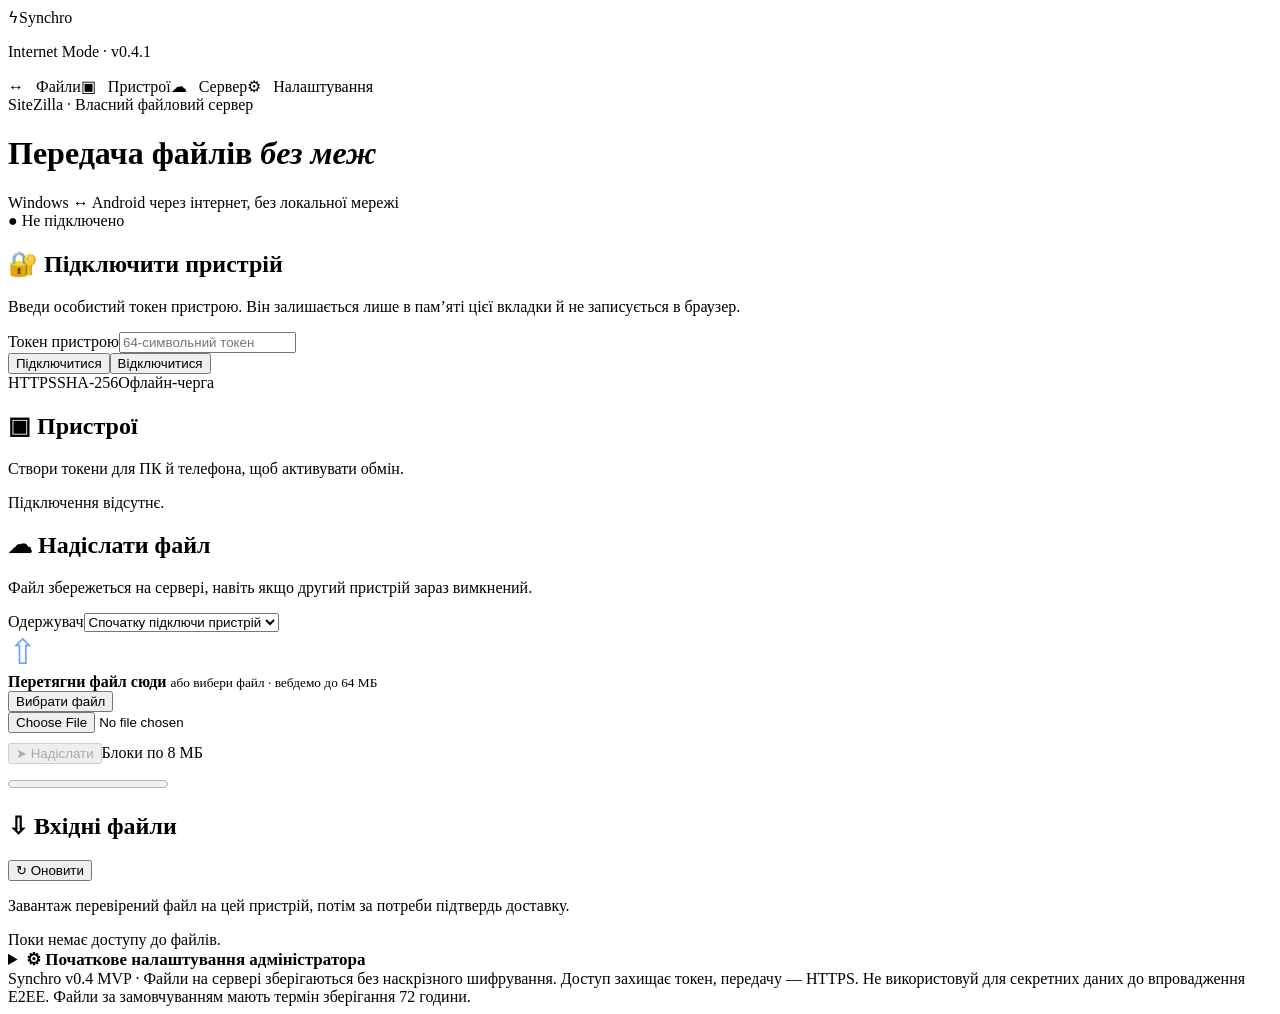
==== web/index.html @ 283eab7f "chore: align Synchro server, web and installer version 0.4.1" ====
<!doctype html>
<html lang="uk">
<head>
<meta charset="utf-8">
<meta name="viewport" content="width=device-width,initial-scale=1">
<meta name="referrer" content="no-referrer">
<meta name="theme-color" content="#0b1328">
<title>Synchro Disk · SiteZilla</title>
<link rel="stylesheet" href="/app.css">
</head>
<body>
<div class="app">
<aside class="sidebar">
 <div class="brand"><span class="logo">ϟ</span><span>Synchro</span></div>
 <p class="subtle">Internet Mode · v0.4.1</p>
 <div class="nav"><span class="active">↔ &nbsp; Файли</span><span>▣ &nbsp; Пристрої</span><span>☁ &nbsp; Сервер</span><span>⚙ &nbsp; Налаштування</span></div>
 <div class="sidebar-foot">SiteZilla · Власний файловий сервер</div>
</aside>
<main>
 <div class="top">
  <div><h1>Передача файлів <em>без меж</em></h1><div class="subtle">Windows ↔ Android через інтернет, без локальної мережі</div></div>
  <div class="pill" id="connection">● Не підключено</div>
 </div>
 <div class="layout">
  <section class="card">
   <h2>🔐 Підключити пристрій</h2>
   <p>Введи особистий токен пристрою. Він залишається лише в пам’яті цієї вкладки й не записується в браузер.</p>
   <div class="field"><label for="deviceToken">Токен пристрою</label><input id="deviceToken" type="password" autocomplete="off" spellcheck="false" placeholder="64-символьний токен"></div>
   <div class="row"><button id="connect" class="primary">Підключитися</button><button id="disconnect">Відключитися</button></div>
   <div id="loginMessage" class="status" role="status"></div>
   <div class="chips"><span class="chip">HTTPS</span><span class="chip">SHA-256</span><span class="chip">Офлайн-черга</span></div>
  </section>
  <section class="card">
   <h2>▣ Пристрої</h2>
   <p id="identity">Створи токени для ПК й телефона, щоб активувати обмін.</p>
   <div id="deviceList" class="list"><span class="subtle">Підключення відсутнє.</span></div>
  </section>
  <section class="card">
   <h2>☁ Надіслати файл</h2>
   <p>Файл збережеться на сервері, навіть якщо другий пристрій зараз вимкнений.</p>
   <div class="field"><label for="recipient">Одержувач</label><select id="recipient"><option value="">Спочатку підключи пристрій</option></select></div>
   <div class="drop" id="drop">
    <div style="font-size:35px;color:#65a6ff">⇧</div><strong>Перетягни файл сюди</strong>
    <small>або вибери файл · вебдемо до 64 МБ</small>
    <div><button id="choose">Вибрати файл</button></div>
   </div>
   <input id="uploadInput" type="file" class="hidden" aria-label="Вибери файл">
   <div id="selectedFile" class="status"></div>
   <div class="row" style="margin:10px 0"><button id="send" class="primary" disabled>➤ Надіслати</button><span class="subtle">Блоки по 8 МБ</span></div>
   <progress id="uploadProgress" max="100" value="0" class="hidden"></progress>
   <div id="uploadMessage" class="status" role="status"></div>
  </section>
  <section class="card">
   <div class="row" style="justify-content:space-between"><h2>⇩ Вхідні файли</h2><button id="refresh">↻ Оновити</button></div>
   <p>Завантаж перевірений файл на цей пристрій, потім за потреби підтвердь доставку.</p>
   <div id="inbox" class="list"><span class="subtle">Поки немає доступу до файлів.</span></div>
   <div id="inboxMessage" class="status" role="status"></div>
  </section>
  <section class="card wide">
   <details>
    <summary style="font-size:17px;font-weight:700;cursor:pointer">⚙ Початкове налаштування адміністратора</summary>
    <p style="margin-top:14px">На сервері створи <code>SYNCHRO_ADMIN_TOKEN</code>. Введи його тут, щоб одноразово видати окремі токени для Windows та Android. Адмінтокен не зберігається в браузері.</p>
    <div class="row"><input id="adminToken" type="password" class="grow" autocomplete="off" placeholder="Адмінтокен сервера">
       <input id="newDevice" class="grow" maxlength="64" placeholder="Назва: Windows PC / Android">
       <button id="register" class="primary">+ Додати пристрій</button></div>
    <div id="registerMessage" class="status" role="status"></div>
    <div id="createdToken" class="token-output hidden"></div>
    <p class="warning" style="margin-top:10px">Новий токен показується лише один раз. Збережи його в менеджері паролів. Не передавай адмінтокен пристроям.</p>
    <div class="field"><label for="adminOrigin">Публічна адреса сервера (можна змінити після встановлення)</label>
      <div class="row"><input id="adminOrigin" class="grow" type="url" placeholder="https://disk.sitezilla.net"><button id="changeDomain">Оновити адресу</button></div>
      <small class="subtle">Оновлює адресу в SQLite, але не змінює DNS, SSL або aaPanel Nginx — їх потрібно налаштувати окремо.</small>
      <div id="adminDomainMessage" class="status" role="status"></div>
    </div>
   </details>
  </section>
 </div>
 <footer>Synchro v0.4 MVP · Файли на сервері зберігаються без наскрізного шифрування. Доступ захищає токен, передачу — HTTPS. Не використовуй для секретних даних до впровадження E2EE. Файли за замовчуванням мають термін зберігання 72 години.</footer>
</main>
</div>
<script defer src="/app.js"></script>
</body>
</html>
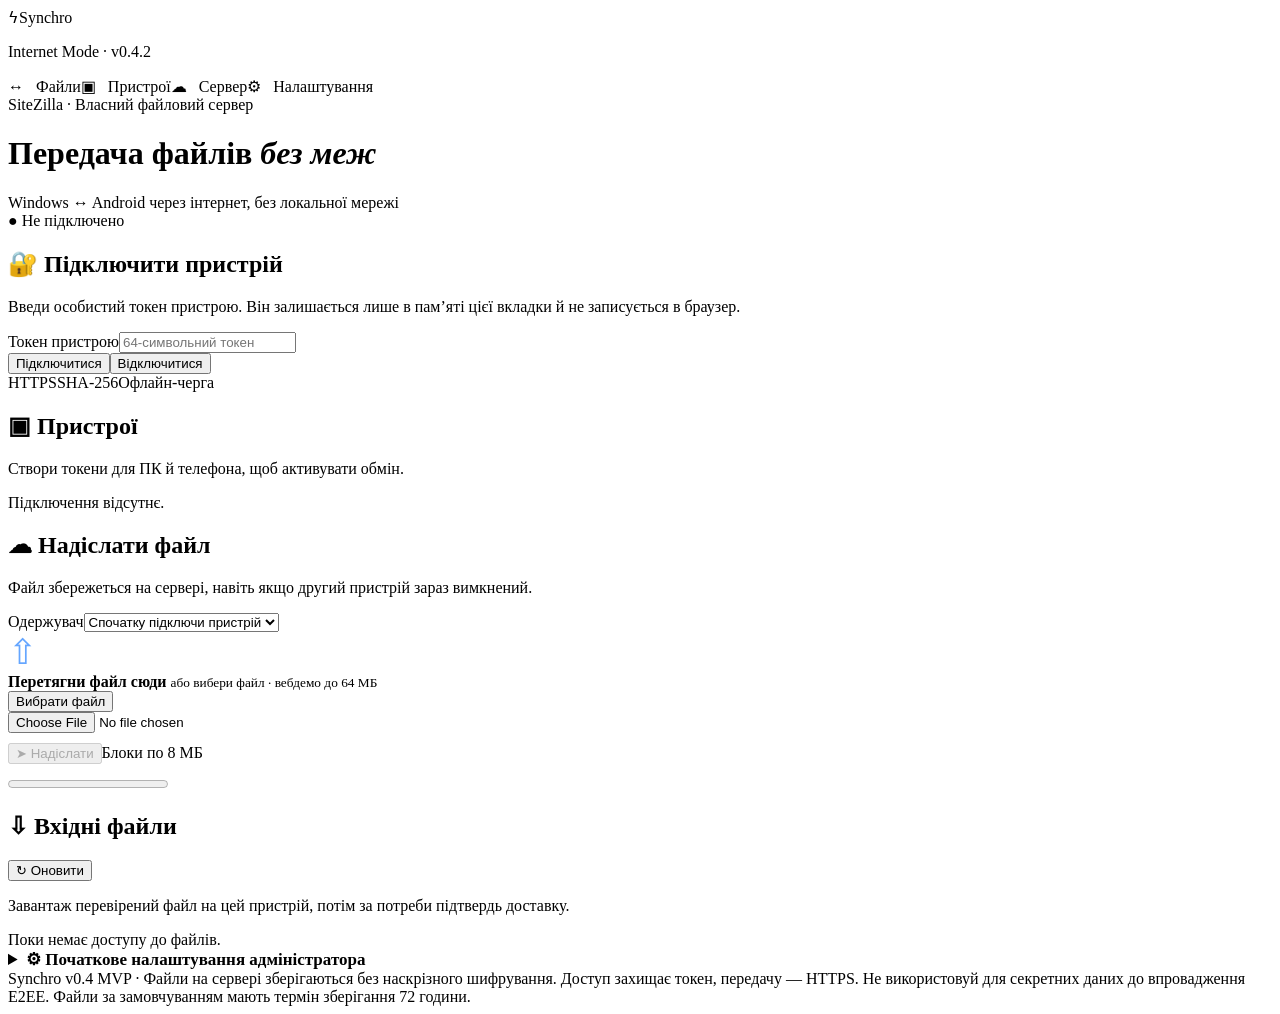
==== commit 36d7a55e: "chore: align Synchro Internet Mode 0.4.2 security update" ====
--- a/web/index.html
+++ b/web/index.html
@@ -12,7 +12,7 @@
 <div class="app">
 <aside class="sidebar">
  <div class="brand"><span class="logo">ϟ</span><span>Synchro</span></div>
- <p class="subtle">Internet Mode · v0.4.1</p>
+ <p class="subtle">Internet Mode · v0.4.2</p>
  <div class="nav"><span class="active">↔ &nbsp; Файли</span><span>▣ &nbsp; Пристрої</span><span>☁ &nbsp; Сервер</span><span>⚙ &nbsp; Налаштування</span></div>
  <div class="sidebar-foot">SiteZilla · Власний файловий сервер</div>
 </aside>
@@ -71,6 +71,10 @@
       <small class="subtle">Оновлює адресу в SQLite, але не змінює DNS, SSL або aaPanel Nginx — їх потрібно налаштувати окремо.</small>
       <div id="adminDomainMessage" class="status" role="status"></div>
     </div>
+    <div class="field">
+      <div class="row"><strong>Аналітика сервера</strong><button id="refreshServerStats">↻ Оновити</button></div>
+      <div id="serverStats" class="subtle" role="status">Натисни «Оновити», щоб переглянути пристрої, передачі та доступний обсяг VPS.</div>
+    </div>
    </details>
   </section>
  </div>
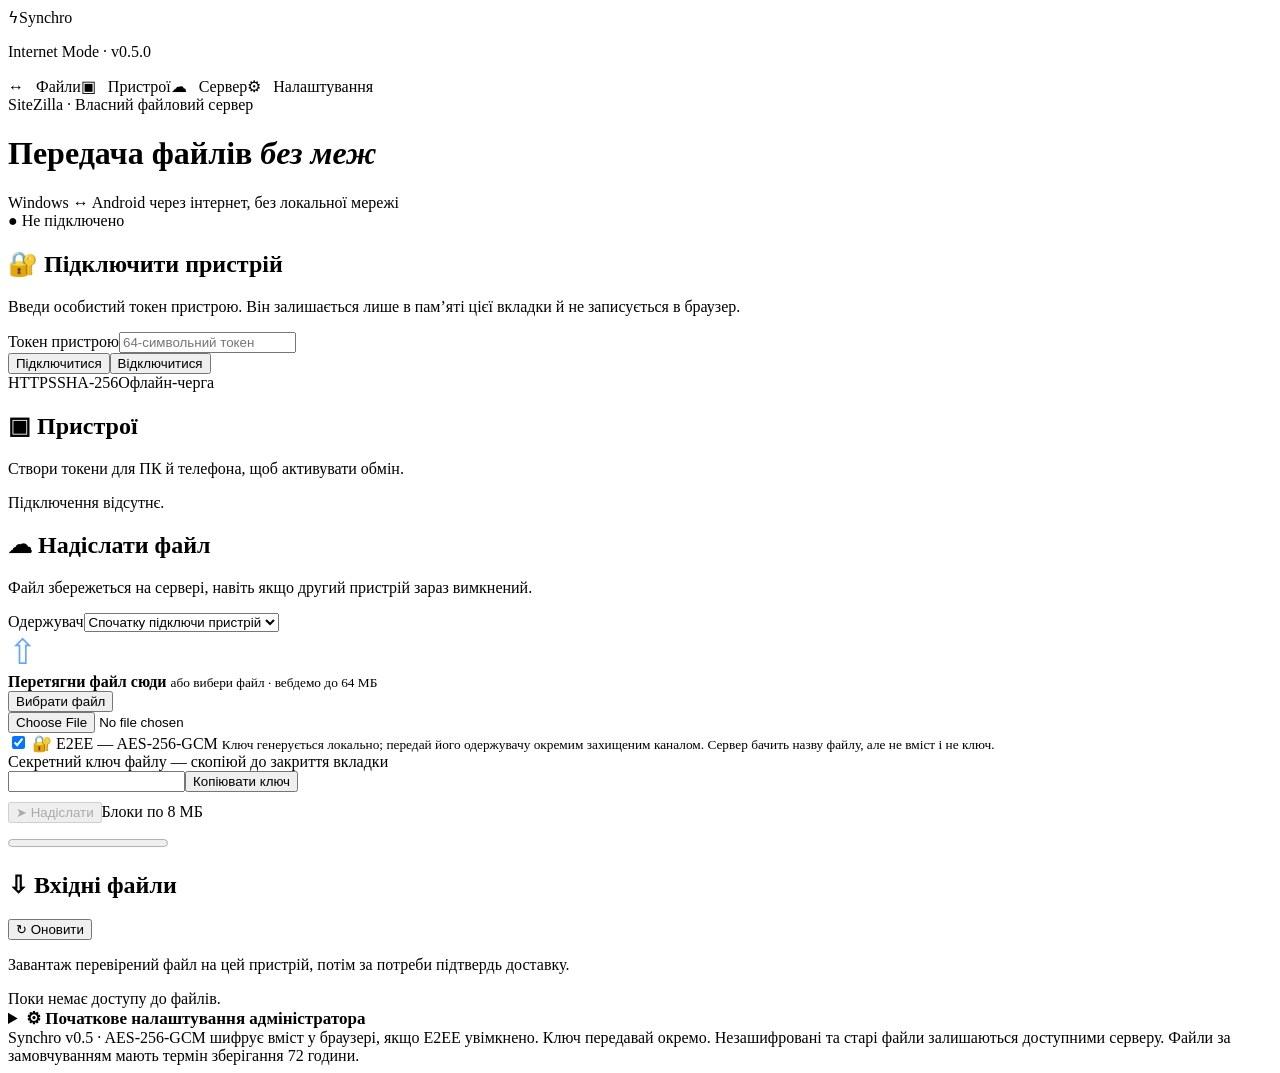
==== commit 145710d8: "feat(web): client-side AES-256-GCM E2EE and resumable upload checkpoints" ====
--- a/web/index.html
+++ b/web/index.html
@@ -12,7 +12,7 @@
 <div class="app">
 <aside class="sidebar">
  <div class="brand"><span class="logo">ϟ</span><span>Synchro</span></div>
- <p class="subtle">Internet Mode · v0.4.2</p>
+ <p class="subtle">Internet Mode · v0.5.0</p>
  <div class="nav"><span class="active">↔ &nbsp; Файли</span><span>▣ &nbsp; Пристрої</span><span>☁ &nbsp; Сервер</span><span>⚙ &nbsp; Налаштування</span></div>
  <div class="sidebar-foot">SiteZilla · Власний файловий сервер</div>
 </aside>
@@ -46,6 +46,14 @@
    </div>
    <input id="uploadInput" type="file" class="hidden" aria-label="Вибери файл">
    <div id="selectedFile" class="status"></div>
+   <div class="field">
+    <label><input id="encrypt" type="checkbox" checked> 🔐 E2EE — AES-256-GCM</label>
+    <small>Ключ генерується локально; передай його одержувачу окремим захищеним каналом. Сервер бачить назву файлу, але не вміст і не ключ.</small>
+   </div>
+   <div class="field hidden" id="e2eeKeyBox">
+    <label for="e2eeKey">Секретний ключ файлу — скопіюй до закриття вкладки</label>
+    <div class="row"><input id="e2eeKey" class="grow" type="text" readonly autocomplete="off"><button id="copyE2EEKey">Копіювати ключ</button></div>
+   </div>
    <div class="row" style="margin:10px 0"><button id="send" class="primary" disabled>➤ Надіслати</button><span class="subtle">Блоки по 8 МБ</span></div>
    <progress id="uploadProgress" max="100" value="0" class="hidden"></progress>
    <div id="uploadMessage" class="status" role="status"></div>
@@ -78,7 +86,7 @@
    </details>
   </section>
  </div>
- <footer>Synchro v0.4 MVP · Файли на сервері зберігаються без наскрізного шифрування. Доступ захищає токен, передачу — HTTPS. Не використовуй для секретних даних до впровадження E2EE. Файли за замовчуванням мають термін зберігання 72 години.</footer>
+ <footer>Synchro v0.5 · AES-256-GCM шифрує вміст у браузері, якщо E2EE увімкнено. Ключ передавай окремо. Незашифровані та старі файли залишаються доступними серверу. Файли за замовчуванням мають термін зберігання 72 години.</footer>
 </main>
 </div>
 <script defer src="/app.js"></script>
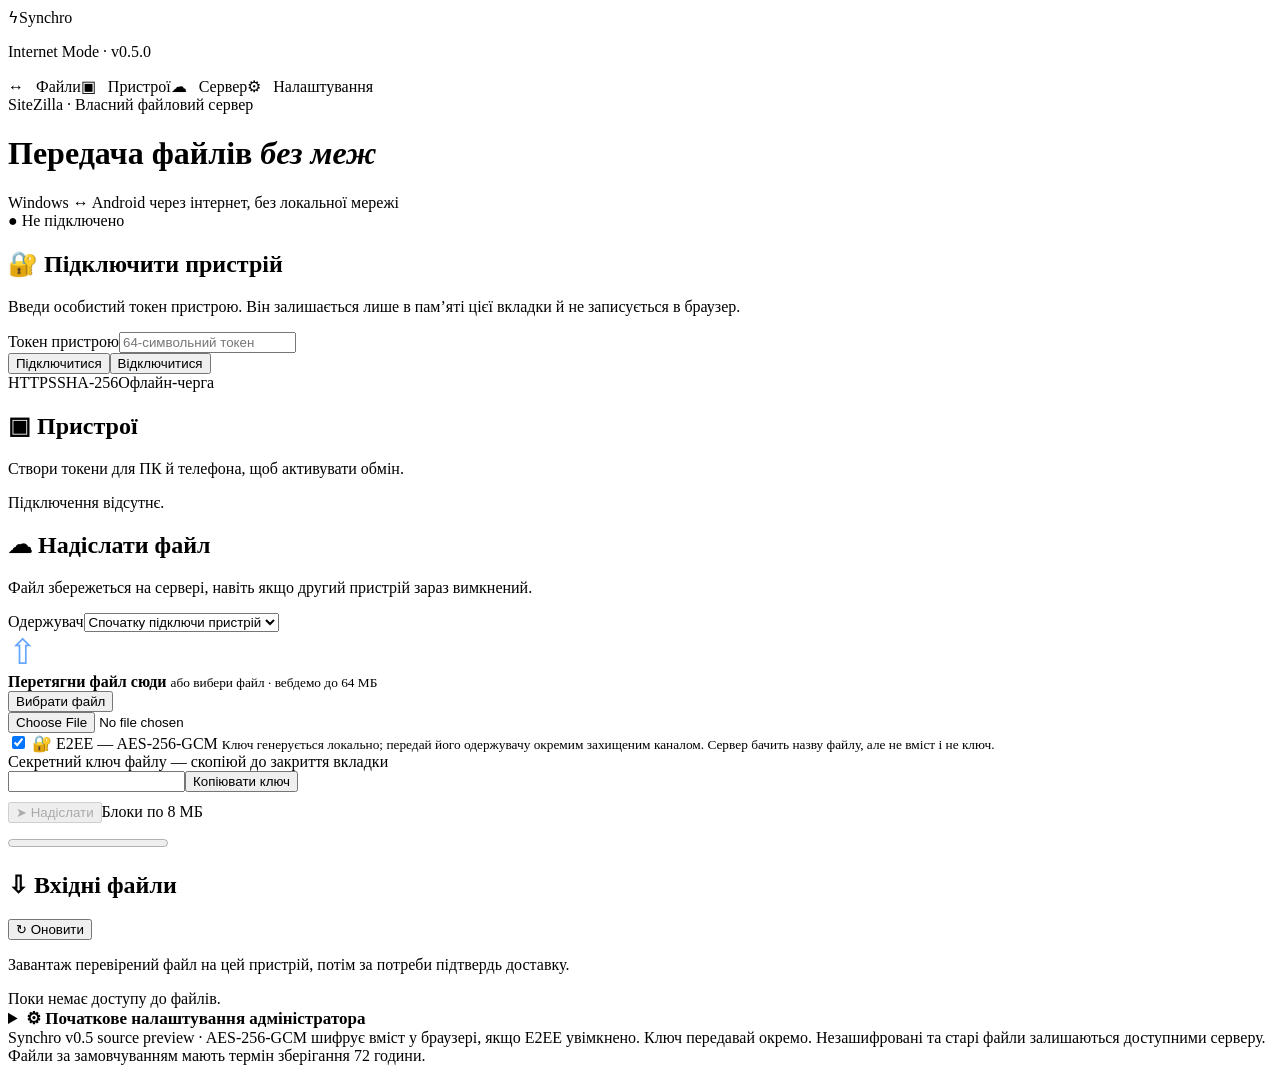
==== commit ca8d61d6: "docs(deploy): make Synchro v0.5 security status and SQLite backup path explicit" ====
--- a/web/index.html
+++ b/web/index.html
@@ -86,7 +86,7 @@
    </details>
   </section>
  </div>
- <footer>Synchro v0.5 · AES-256-GCM шифрує вміст у браузері, якщо E2EE увімкнено. Ключ передавай окремо. Незашифровані та старі файли залишаються доступними серверу. Файли за замовчуванням мають термін зберігання 72 години.</footer>
+ <footer>Synchro v0.5 source preview · AES-256-GCM шифрує вміст у браузері, якщо E2EE увімкнено. Ключ передавай окремо. Незашифровані та старі файли залишаються доступними серверу. Файли за замовчуванням мають термін зберігання 72 години.</footer>
 </main>
 </div>
 <script defer src="/app.js"></script>
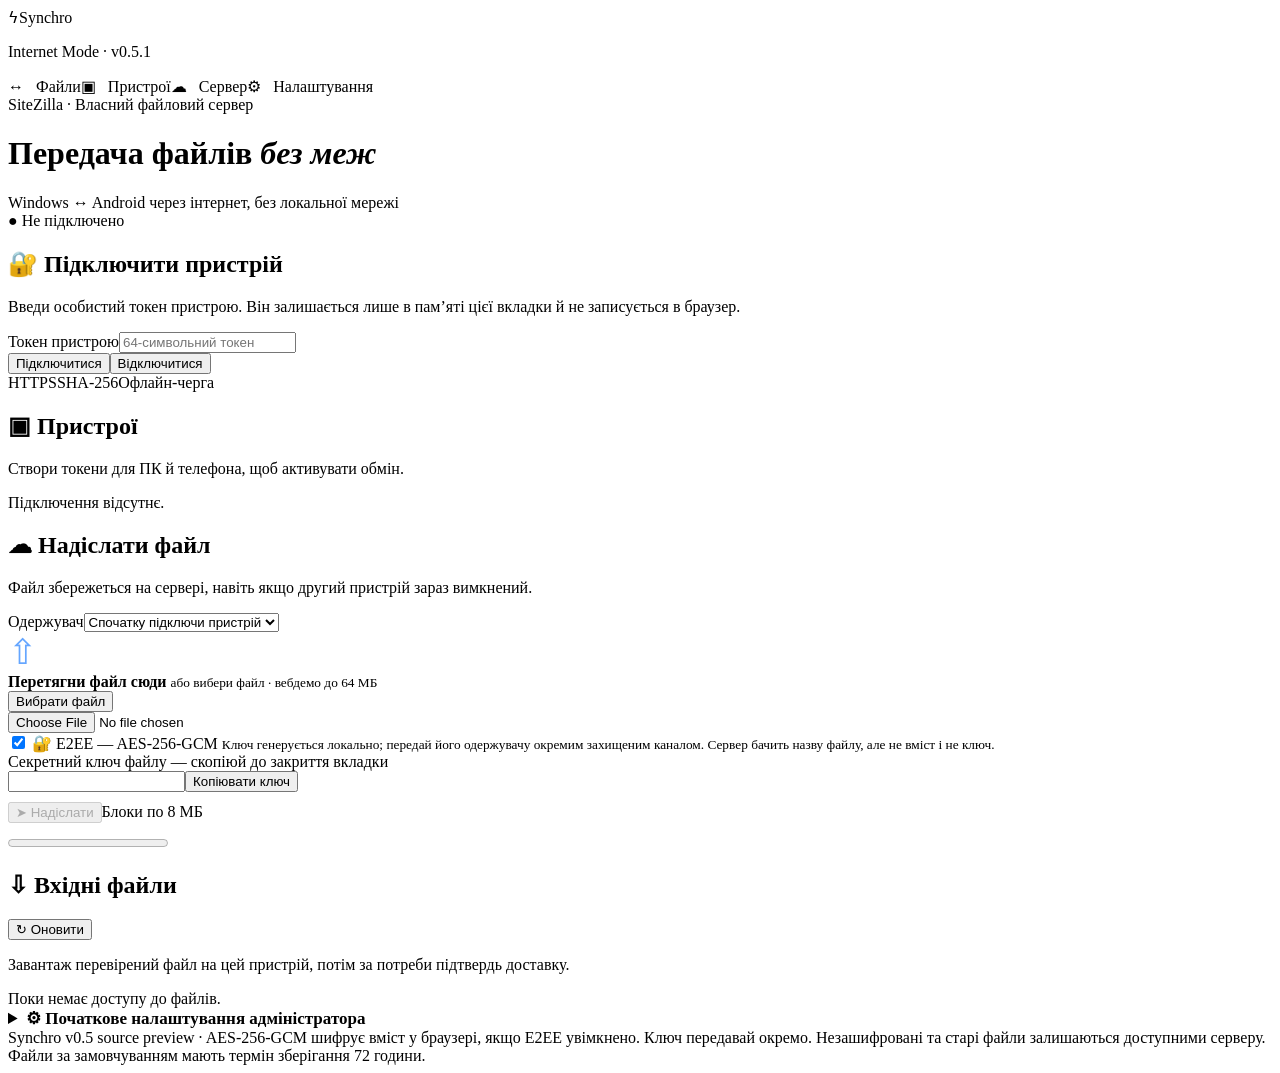
==== commit 06454fb6: "chore(release): Synchro 0.5.1 versions, CI build matrix, recovery smoke test and rollout notes" ====
--- a/web/index.html
+++ b/web/index.html
@@ -12,7 +12,7 @@
 <div class="app">
 <aside class="sidebar">
  <div class="brand"><span class="logo">ϟ</span><span>Synchro</span></div>
- <p class="subtle">Internet Mode · v0.5.0</p>
+ <p class="subtle">Internet Mode · v0.5.1</p>
  <div class="nav"><span class="active">↔ &nbsp; Файли</span><span>▣ &nbsp; Пристрої</span><span>☁ &nbsp; Сервер</span><span>⚙ &nbsp; Налаштування</span></div>
  <div class="sidebar-foot">SiteZilla · Власний файловий сервер</div>
 </aside>
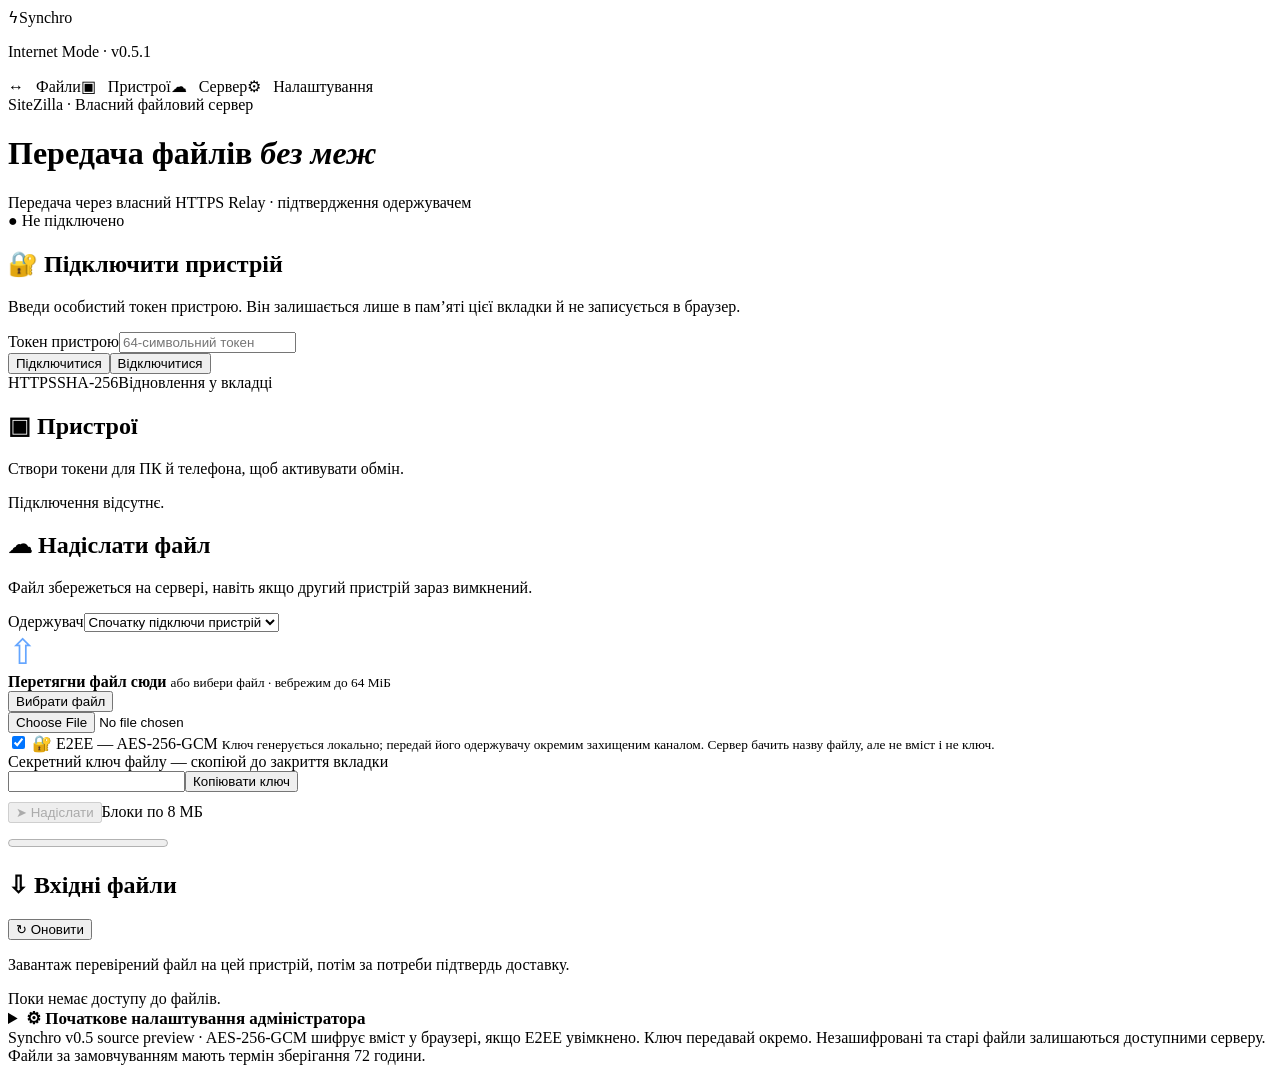
==== commit 7bf7069c: "fix(web-ui): make resume and delivery claims match actual browser/relay behavior" ====
--- a/web/index.html
+++ b/web/index.html
@@ -18,7 +18,7 @@
 </aside>
 <main>
  <div class="top">
-  <div><h1>Передача файлів <em>без меж</em></h1><div class="subtle">Windows ↔ Android через інтернет, без локальної мережі</div></div>
+  <div><h1>Передача файлів <em>без меж</em></h1><div class="subtle">Передача через власний HTTPS Relay · підтвердження одержувачем</div></div>
   <div class="pill" id="connection">● Не підключено</div>
  </div>
  <div class="layout">
@@ -28,7 +28,7 @@
    <div class="field"><label for="deviceToken">Токен пристрою</label><input id="deviceToken" type="password" autocomplete="off" spellcheck="false" placeholder="64-символьний токен"></div>
    <div class="row"><button id="connect" class="primary">Підключитися</button><button id="disconnect">Відключитися</button></div>
    <div id="loginMessage" class="status" role="status"></div>
-   <div class="chips"><span class="chip">HTTPS</span><span class="chip">SHA-256</span><span class="chip">Офлайн-черга</span></div>
+   <div class="chips"><span class="chip">HTTPS</span><span class="chip">SHA-256</span><span class="chip">Відновлення у вкладці</span></div>
   </section>
   <section class="card">
    <h2>▣ Пристрої</h2>
@@ -41,7 +41,7 @@
    <div class="field"><label for="recipient">Одержувач</label><select id="recipient"><option value="">Спочатку підключи пристрій</option></select></div>
    <div class="drop" id="drop">
     <div style="font-size:35px;color:#65a6ff">⇧</div><strong>Перетягни файл сюди</strong>
-    <small>або вибери файл · вебдемо до 64 МБ</small>
+    <small>або вибери файл · вебрежим до 64 МіБ</small>
     <div><button id="choose">Вибрати файл</button></div>
    </div>
    <input id="uploadInput" type="file" class="hidden" aria-label="Вибери файл">
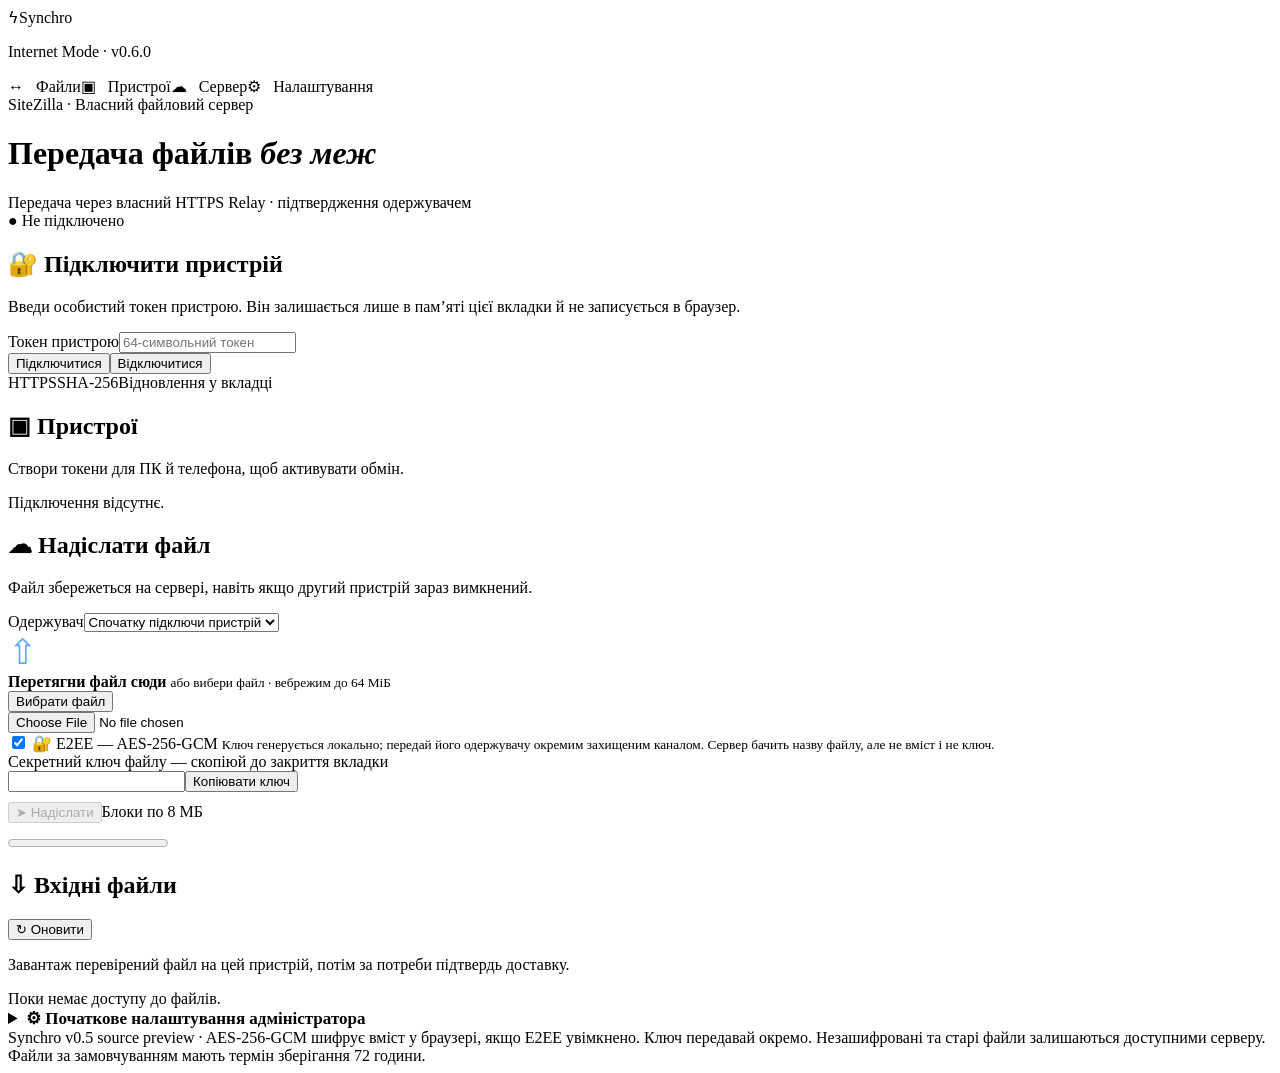
==== commit e3afb411: "test(release): v0.6 E2EE golden vectors, CI Android unit tests and recovery-key documentation" ====
--- a/web/index.html
+++ b/web/index.html
@@ -12,7 +12,7 @@
 <div class="app">
 <aside class="sidebar">
  <div class="brand"><span class="logo">ϟ</span><span>Synchro</span></div>
- <p class="subtle">Internet Mode · v0.5.1</p>
+ <p class="subtle">Internet Mode · v0.6.0</p>
  <div class="nav"><span class="active">↔ &nbsp; Файли</span><span>▣ &nbsp; Пристрої</span><span>☁ &nbsp; Сервер</span><span>⚙ &nbsp; Налаштування</span></div>
  <div class="sidebar-foot">SiteZilla · Власний файловий сервер</div>
 </aside>
